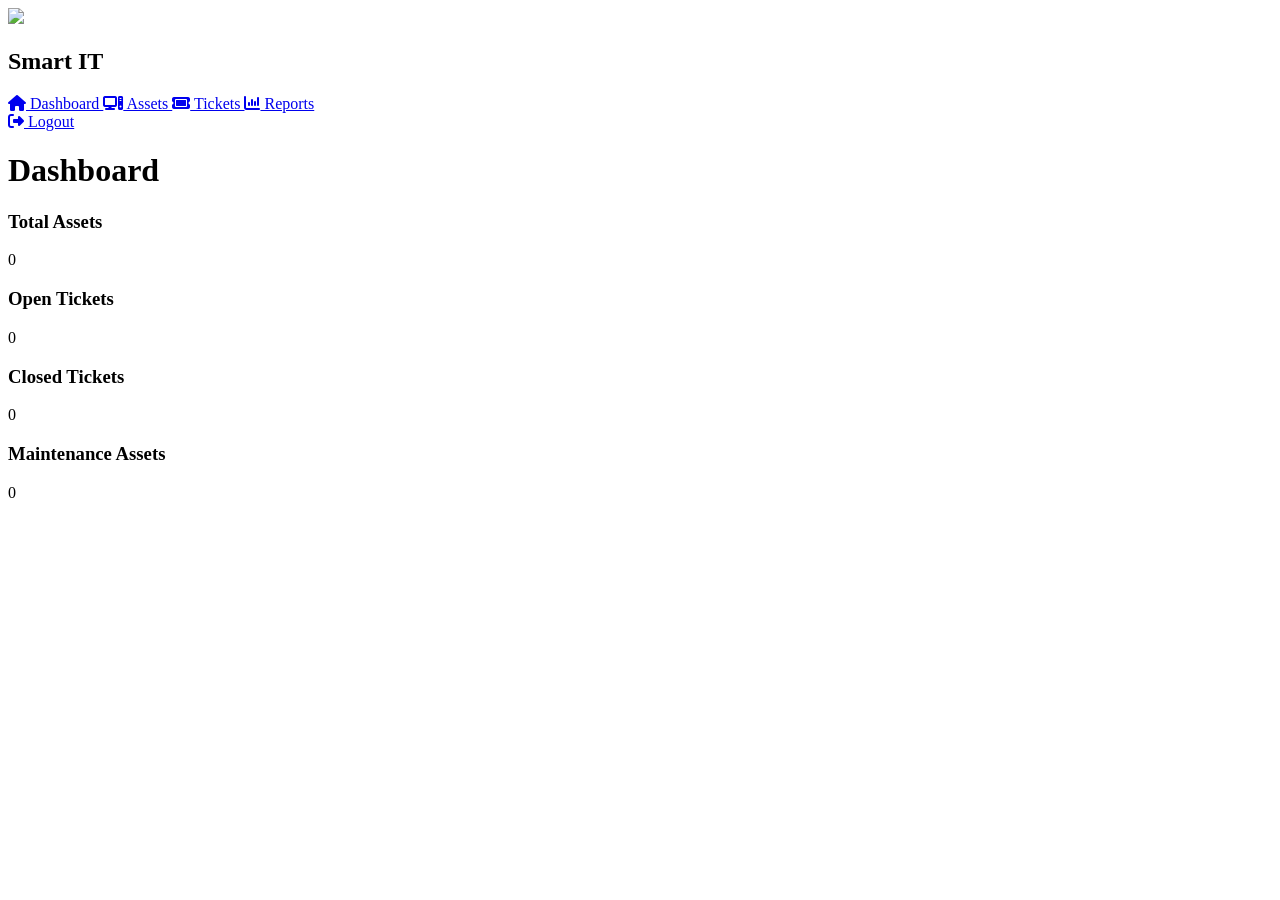
==== dashboard.html @ 83a43b6c "Add files via upload" ====
<!DOCTYPE html>
<html lang="en">
<head>
    <meta charset="UTF-8">
    <meta name="viewport" content="width=device-width, initial-scale=1.0">
    <title>Dashboard</title>

    <link rel="stylesheet" href="css/style.css">
    <link rel="stylesheet" href="css/dashboard.css">

    <link rel="stylesheet"
    href="https://cdnjs.cloudflare.com/ajax/libs/font-awesome/6.5.2/css/all.min.css">
</head>
<body>

<div class="layout">

    <!-- Sidebar -->
    <aside class="sidebar">

        <div>

            <img src="images/Logo.png" class="logo">

            <h2 class="logo-text">Smart IT</h2>

            <nav>

                <a href="home.html" class="active">
                    <i class="fa-solid fa-house"></i>
                    Dashboard
                </a>

                <a href="assets.html">
                    <i class="fa-solid fa-computer"></i>
                    Assets
                </a>

                <a href="tickets.html">
                    <i class="fa-solid fa-ticket"></i>
                    Tickets
                </a>

                <a href="reports.html">
                    <i class="fa-solid fa-chart-column"></i>
                    Reports
                </a>

            </nav>

        </div>

        <a href="index.html" class="logout-btn">
            <i class="fa-solid fa-right-from-bracket"></i>
            Logout
        </a>

    </aside>


    <main class="main-content">

        <h1>Dashboard</h1>

        <div class="cards">

            <div class="card">
                <h3>Total Assets</h3>
                <span id="totalAssets">0</span>
            </div>

            <div class="card">
                <h3>Open Tickets</h3>
                <span id="openTickets">0</span>
            </div>

            <div class="card">
                <h3>Closed Tickets</h3>
                <span id="closedTickets">0</span>
            </div>

            <div class="card">
                <h3>Maintenance Assets</h3>
                <span id="maintenanceAssets">0</span>
            </div>

        </div>

    </main>

</div>

<script src="js/dashboard.js"></script>

</body>
</html>
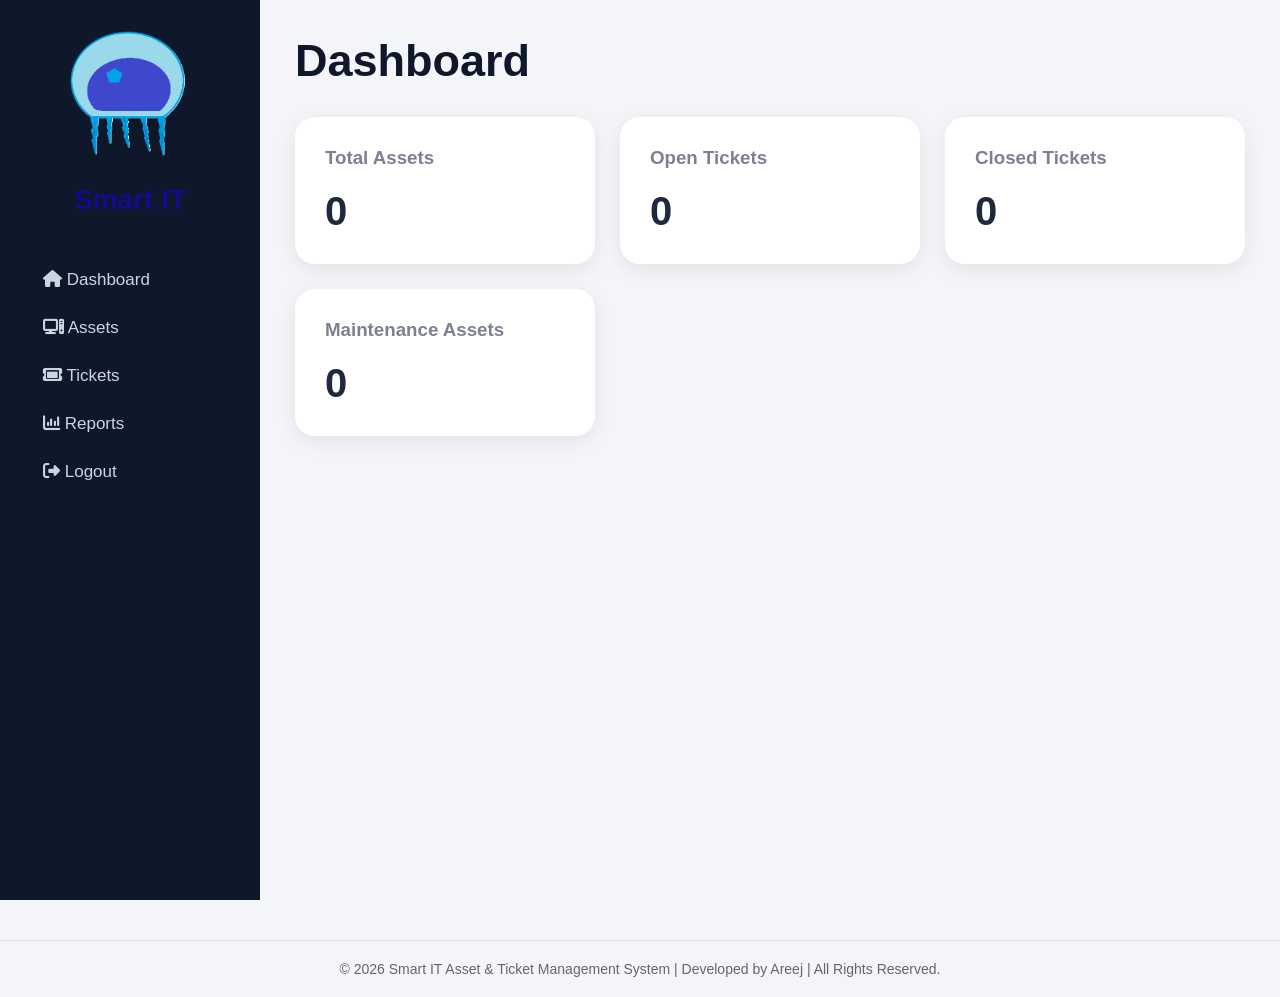
==== commit ca8376f4: "Add files via upload" ====
--- a/dashboard.html
+++ b/dashboard.html
@@ -92,5 +92,13 @@
 
 <script src="js/dashboard.js"></script>
 
+<footer class="footer">
+
+    © 2026 Smart IT Asset & Ticket Management System |
+    Developed by Areej |
+    All Rights Reserved.
+
+</footer>
+
 </body>
 </html>
--- a/css/style.css
+++ b/css/style.css
@@ -0,0 +1,172 @@
+/* ===== Google Font ===== */
+@import url('https://fonts.googleapis.com/css2?family=Inter:wght@300;400;500;600;700&display=swap');
+
+*{
+    margin:0;
+    padding:0;
+    box-sizing:border-box;
+    font-family:'Inter',sans-serif;
+}
+
+body{
+    background:#f3f6fb;
+    color:#071222;
+}
+
+.layout{
+    display:flex;
+    min-height:100vh;
+}
+
+/* ===== Sidebar ===== */
+
+.sidebar{
+    width:260px;
+    background:#0f172a;
+    color:white;
+    padding:25px;
+    position:fixed;
+    left:0;
+    top:0;
+    height:100vh;
+}
+
+.sidebar img{
+    width:130px;
+    display:block;
+    margin:0 auto 25px;
+}
+
+.sidebar h2{
+    text-align:center;
+    margin-bottom:40px;
+    font-size:28px;
+}
+
+.sidebar ul{
+    list-style:none;
+}
+
+.sidebar li{
+    margin-bottom:12px;
+}
+
+.sidebar a{
+    text-decoration:none;
+    color:#cbd5e1;
+    display:block;
+    padding:14px 18px;
+    border-radius:14px;
+    transition:.3s;
+    font-size:17px;
+}
+
+.sidebar a:hover{
+    background:#2563eb;
+    color:white;
+}
+
+/* ===== Main ===== */
+
+.main-content{
+    margin-left:260px;
+    width:calc(100% - 260px);
+    padding:35px;
+}
+
+.topbar{
+    margin-bottom:30px;
+}
+
+.topbar h1{
+    font-size:34px;
+    font-weight:700;
+}
+
+/* ===== Cards ===== */
+
+.card{
+    background:white;
+    padding:25px;
+    border-radius:22px;
+    box-shadow:0 10px 25px rgba(0,0,0,.06);
+}
+
+/* ===== Inputs ===== */
+
+input,
+select,
+textarea{
+    width:100%;
+    padding:14px;
+    border:1px solid #dbe3ef;
+    border-radius:12px;
+    outline:none;
+    margin-top:10px;
+}
+
+button{
+    background:#2563eb;
+    color:white;
+    border:none;
+    padding:14px 24px;
+    border-radius:12px;
+    cursor:pointer;
+    transition:.3s;
+}
+
+button:hover{
+    background:#1d4ed8;
+}
+
+body{
+    background:#f3f5f9;
+    font-family:'Segoe UI',sans-serif;
+}
+
+.main-content{
+    padding:35px;
+}
+
+h1{
+    color:#0f172a;
+    font-size:45px;
+    font-weight:700;
+}
+
+h2{
+    color:#130a8d;
+    margin-bottom:20px;
+}
+
+.table-card,
+.form-card{
+    background:#fff;
+    border-radius:24px;
+    padding:35px;
+    box-shadow:0 8px 30px rgba(15,23,42,.06);
+}
+.logo{
+    width:120px;
+    display:block;
+    margin:auto;
+}
+.badge{
+
+    padding:8px 15px;
+    border-radius:30px;
+    font-size:13px;
+    font-weight:600;
+}
+
+.badge.active{
+
+    background:#e8f7ee;
+    color:#1f8f4c;
+}
+
+.badge.warning{
+
+    background:#fff3e0;
+    color:#d97706;
+}
--- a/css/dashboard.css
+++ b/css/dashboard.css
@@ -0,0 +1,86 @@
+.stats-grid{
+
+    display:grid;
+
+    grid-template-columns:
+    repeat(auto-fit,minmax(250px,1fr));
+
+    gap:30px;
+}
+
+.stat-card{
+
+    background:white;
+
+    padding:35px;
+
+    border-radius:24px;
+
+    box-shadow:
+    0 12px 30px rgba(0,0,0,.05);
+}.cards{
+
+    display:grid;
+    grid-template-columns:repeat(auto-fit,minmax(220px,1fr));
+    gap:25px;
+
+    margin-top:30px;
+}
+
+.card{
+
+    background:white;
+    border-radius:20px;
+
+    padding:30px;
+
+    box-shadow:0 5px 20px rgba(0,0,0,.08);
+}
+
+.card h3{
+
+    color:#7b8190;
+    margin-bottom:20px;
+}
+
+.card span{
+
+    font-size:40px;
+    font-weight:bold;
+    color:#1e293b;
+}
+
+.stat-card h3{
+
+    color:#64748b;
+
+    font-size:18px;
+}
+
+.stat-card span{
+
+    display:block;
+
+    margin-top:20px;
+
+    font-size:45px;
+
+    font-weight:bold;
+
+    color:#2563eb;
+}
+.footer{
+
+    margin-top:40px;
+
+    padding:20px;
+
+    text-align:center;
+
+    color:#666;
+
+    font-size:14px;
+
+    border-top:1px solid #ddd;
+
+}
